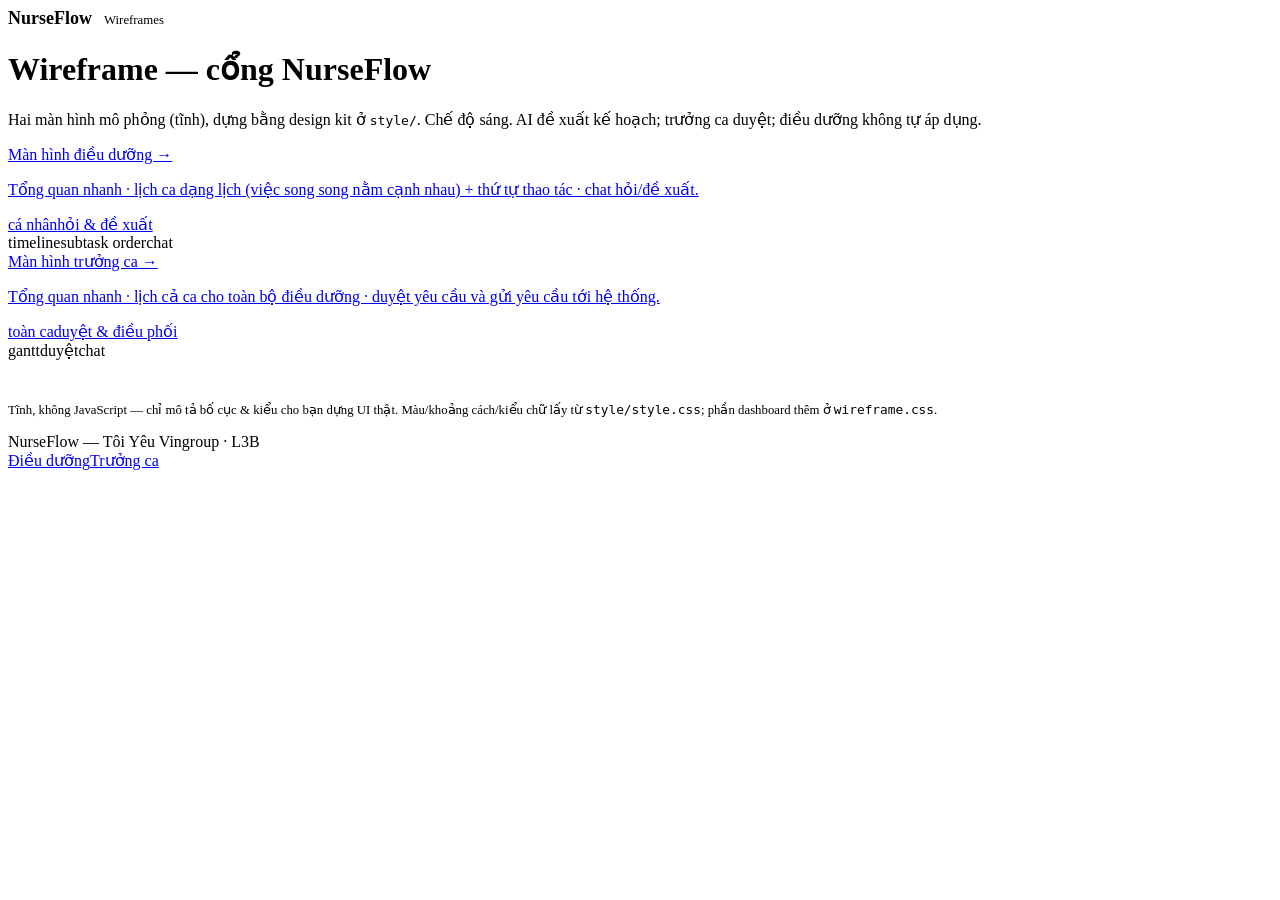
==== design/wireframes/index.html @ 55cc9b74 "feat(design): wireframe cổng NurseFlow (màn hình điều dưỡng & trưởng ca) Hai màn hình mô phỏng tĩnh " ====
<!doctype html>
<html lang="vi">
<head>
  <meta charset="utf-8">
  <meta name="viewport" content="width=device-width, initial-scale=1">
  <title>NurseFlow — Wireframes</title>
  <link rel="stylesheet" href="https://fonts.googleapis.com/css2?family=Inter:wght@400;500;600&display=swap">
  <link rel="stylesheet" href="../../style/style.css">
  <link rel="stylesheet" href="wireframe.css">
</head>
<body>
  <header class="top">
    <div class="brand"><a href="index.html">NurseFlow</a><span class="ctx">Wireframes</span></div>
  </header>

  <main>
    <h1 class="page-h">Wireframe — cổng NurseFlow</h1>
    <p class="page-sub">Hai màn hình mô phỏng (tĩnh), dựng bằng design kit ở <code>style/</code>. Chế độ sáng.
      AI đề xuất kế hoạch; trưởng ca duyệt; điều dưỡng không tự áp dụng.</p>

    <div class="blocks">
      <div class="block-card">
        <a class="bc-main" href="nurse.html">
          <span class="bc-title">Màn hình điều dưỡng →</span>
          <p>Tổng quan nhanh · lịch ca dạng lịch (việc song song nằm cạnh nhau) + thứ tự thao tác · chat hỏi/đề xuất.</p>
          <div class="bc-meta"><span>cá nhân</span><span>hỏi &amp; đề xuất</span></div>
        </a>
        <div class="pills2"><span class="pill">timeline</span><span class="pill">subtask order</span><span class="pill">chat</span></div>
      </div>
      <div class="block-card">
        <a class="bc-main" href="lead.html">
          <span class="bc-title">Màn hình trưởng ca →</span>
          <p>Tổng quan nhanh · lịch cả ca cho toàn bộ điều dưỡng · duyệt yêu cầu và gửi yêu cầu tới hệ thống.</p>
          <div class="bc-meta"><span>toàn ca</span><span>duyệt &amp; điều phối</span></div>
        </a>
        <div class="pills2"><span class="pill">gantt</span><span class="pill">duyệt</span><span class="pill">chat</span></div>
      </div>
    </div>

    <p class="note" style="margin-top:2.5rem">Tĩnh, không JavaScript — chỉ mô tả bố cục &amp; kiểu cho bạn dựng UI thật.
      Màu/khoảng cách/kiểu chữ lấy từ <code>style/style.css</code>; phần dashboard thêm ở <code>wireframe.css</code>.</p>
  </main>

  <footer>
    <div>NurseFlow — Tôi Yêu Vingroup · L3B</div>
    <div class="row"><a href="nurse.html">Điều dưỡng</a><a href="lead.html">Trưởng ca</a></div>
  </footer>
</body>
</html>
---- design/wireframes/wireframe.css ----
/* NurseFlow wireframes — dashboard components on top of style/style.css.
   Only uses tokens from style.css; never hard-codes a colour/radius/font.
   Forces LIGHT mode (kit is OS-driven; these mocks are light on any OS). */

/* ── Force light ─────────────────────────────────────────────── */
:root { color-scheme: light; }
@media (prefers-color-scheme: dark) {
  :root { --background: #fff; --foreground: #5c5a56; --border: #e0e0e0; --card: #f6f6f4; }
}

/* ── Portal header (extends .top) ────────────────────────────── */
.brand { display: flex; align-items: baseline; gap: .75rem; }
.brand a { font-size: 1.125rem; font-weight: 600; color: var(--foreground); text-decoration: none; }
.brand .ctx { font-size: .8rem; color: var(--muted); }
.userbar { display: flex; align-items: center; gap: .75rem; font-size: .875rem; color: var(--muted); flex-wrap: wrap; }
.userbar .name { color: var(--foreground); }
.userbar .sep::before { content: "·"; margin-right: .75rem; }

.page-head { display: flex; justify-content: space-between; align-items: baseline; gap: 1rem; flex-wrap: wrap; margin-top: 1rem; }
.role-tag { font-size: .75rem; text-transform: uppercase; letter-spacing: .06em; color: var(--muted);
  border: 1px solid var(--border); border-radius: var(--radius-full); padding: .15rem .6rem; }

/* ── Overview strip ──────────────────────────────────────────── */
.ov { display: grid; grid-template-columns: repeat(auto-fit, minmax(8.5rem, 1fr));
  border: 1px solid var(--border); border-radius: var(--radius-lg); margin: 1.25rem 0 2.5rem; }
.ov .cell { padding: 1rem 1.25rem; border-left: 1px solid var(--border); }
.ov .cell:first-child { border-left: 0; }
.ov .num { font-size: 1.6rem; font-weight: 600; color: var(--foreground); line-height: 1.1; }
.ov .num.accent { color: var(--accent); }
.ov .lab { font-size: .72rem; text-transform: uppercase; letter-spacing: .06em; color: var(--muted); margin-top: .3rem; }

/* ── Board split (timeline | chat) ───────────────────────────── */
.board { display: grid; gap: 2.5rem; align-items: start; }
@media (min-width: 64rem) { .board { grid-template-columns: minmax(0, 1fr) minmax(0, 1fr); } }
.panel-h { font-size: 1.1rem; font-weight: 600; margin: 0 0 1rem; }
.panel-sub { font-size: .8rem; color: var(--muted); margin: -.5rem 0 1rem; }

/* ── Nurse day-calendar (concurrent lanes) ───────────────────── */
.cal { display: flex; gap: .5rem; }
.cal .axis { width: 2.75rem; flex: none; }
.cal .axis span { display: block; height: 56px; font: .7rem var(--font-mono); color: var(--muted); transform: translateY(-.45em); }
.cal .lanes { position: relative; flex: 1; height: 448px; border-top: 1px solid var(--border);
  background: repeating-linear-gradient(to bottom, transparent 0, transparent 55px, var(--border) 55px, var(--border) 56px); }
.ev { position: absolute; border: 1px solid var(--border); border-left: 2px solid var(--accent);
  border-radius: 0 var(--radius-sm) var(--radius-sm) 0; padding: .25rem .45rem; overflow: hidden;
  background: var(--background); }
.ev .nm { font-size: .78rem; line-height: 1.2; color: var(--foreground); }
.ev .t { font-size: .68rem; color: var(--muted); }
.ev.break { border-left-color: var(--muted); border-style: dashed; }
.ev.break .nm { color: var(--muted); }

/* ── Subtask order flow (interleaved 1.1 → 2.1 → 1.2 → 2.2) ───── */
.flow { margin-top: 1.5rem; display: flex; flex-direction: column; gap: .5rem; }
.flow .grp { border-left: 2px solid var(--border); padding: .1rem 0 .1rem .75rem; display: flex; flex-direction: column; gap: .4rem; }
.flow .grp.concur { border-left-color: var(--accent); }
.flow .eyebrow { font-size: .68rem; text-transform: uppercase; letter-spacing: .06em; color: var(--muted); }
.flow .step { display: flex; align-items: center; gap: .5rem; font-size: .875rem; }
.flow .idx { font: .75rem var(--font-mono); border: 1px solid var(--border); border-radius: var(--radius-sm); padding: .05rem .35rem; color: var(--muted); flex: none; }
.flow .k { font-size: .68rem; border: 1px solid var(--border); border-radius: var(--radius-full); padding: .05rem .45rem; color: var(--muted); white-space: nowrap; }
.flow .arrow { color: var(--muted); font-size: .9rem; padding-left: .2rem; }

/* ── Chat ────────────────────────────────────────────────────── */
.chat { display: flex; flex-direction: column; border: 1px solid var(--border); border-radius: var(--radius-lg);
  min-height: 30rem; max-height: 34rem; }
.chat .log { flex: 1; overflow-y: auto; padding: 1rem; display: flex; flex-direction: column; gap: 1rem; }
.msg { max-width: 85%; }
.msg .who { font-size: .66rem; text-transform: uppercase; letter-spacing: .06em; color: var(--muted); margin-bottom: .25rem; }
.msg .bub { border: 1px solid var(--border); border-radius: var(--radius-lg); padding: .5rem .7rem; font-size: .9rem; line-height: 1.5; }
.msg.ai { align-self: flex-start; }
.msg.ai .bub { background: var(--card); }
.msg.me { align-self: flex-end; }
.msg.me .who { text-align: right; }
.chat .composer { border-top: 1px solid var(--border); padding: .75rem; display: flex; flex-direction: column; gap: .6rem; }
.chat .composer .row { display: flex; gap: .5rem; }
.chat .composer input { flex: 1; }

/* request card (lead inbox) */
.req { border: 1px solid var(--border); border-left: 2px solid var(--accent);
  border-radius: 0 var(--radius-lg) var(--radius-lg) 0; padding: .6rem .75rem; align-self: stretch; max-width: 100%; }
.req .who { font-size: .66rem; text-transform: uppercase; letter-spacing: .06em; color: var(--muted); }
.req p { margin: .3rem 0 0; font-size: .9rem; line-height: 1.45; }
.req .act { display: flex; gap: .5rem; margin-top: .6rem; }
.btn.sm { font-size: .8rem; padding: .3rem .7rem; }

/* ── Lead multi-nurse gantt ──────────────────────────────────── */
.gantt { border: 1px solid var(--border); border-radius: var(--radius-lg); overflow-x: auto; }
.gantt .grid { min-width: 40rem; }
.gantt .head, .gantt .row { display: grid; grid-template-columns: 4.5rem 1fr; }
.gantt .head .ticks, .gantt .row .track { display: block; }
.gantt .head { border-bottom: 1px solid var(--border); }
.gantt .head .who { font-size: .72rem; color: var(--muted); padding: .4rem .5rem; }
.gantt .ticks { position: relative; height: 1.4rem;
  background: repeating-linear-gradient(to right, transparent 0, transparent calc(12.5% - 1px), var(--border) calc(12.5% - 1px), var(--border) 12.5%); }
.gantt .ticks span { position: absolute; top: .25rem; font: .64rem var(--font-mono); color: var(--muted); transform: translateX(.2rem); }
.gantt .row { border-top: 1px solid var(--border); align-items: center; }
.gantt .row .who { font-size: .82rem; padding: .4rem .5rem; color: var(--foreground); }
.gantt .track { position: relative; height: 2.4rem;
  background: repeating-linear-gradient(to right, transparent 0, transparent calc(12.5% - 1px), var(--border) calc(12.5% - 1px), var(--border) 12.5%); }
.bar { position: absolute; top: .45rem; height: 1.5rem; border: 1px solid var(--border); border-left: 2px solid var(--accent);
  border-radius: 0 var(--radius-sm) var(--radius-sm) 0; background: var(--background);
  font-size: .66rem; line-height: 1.5rem; padding: 0 .35rem; overflow: hidden; white-space: nowrap; color: var(--foreground); }
.bar.break { border-left-color: var(--muted); border-style: dashed; color: var(--muted); }

/* small helpers */
.note { font-size: .8rem; color: var(--muted); line-height: 1.5; }
.legend-row { display: flex; gap: 1rem; flex-wrap: wrap; font-size: .72rem; color: var(--muted); margin-top: .75rem; }
.legend-row span { display: flex; align-items: center; gap: .4rem; }
.swatch { width: .9rem; height: .9rem; border: 1px solid var(--border); border-left: 2px solid var(--accent); border-radius: 0 2px 2px 0; flex: none; }
.swatch.break { border-left-color: var(--muted); border-style: dashed; }
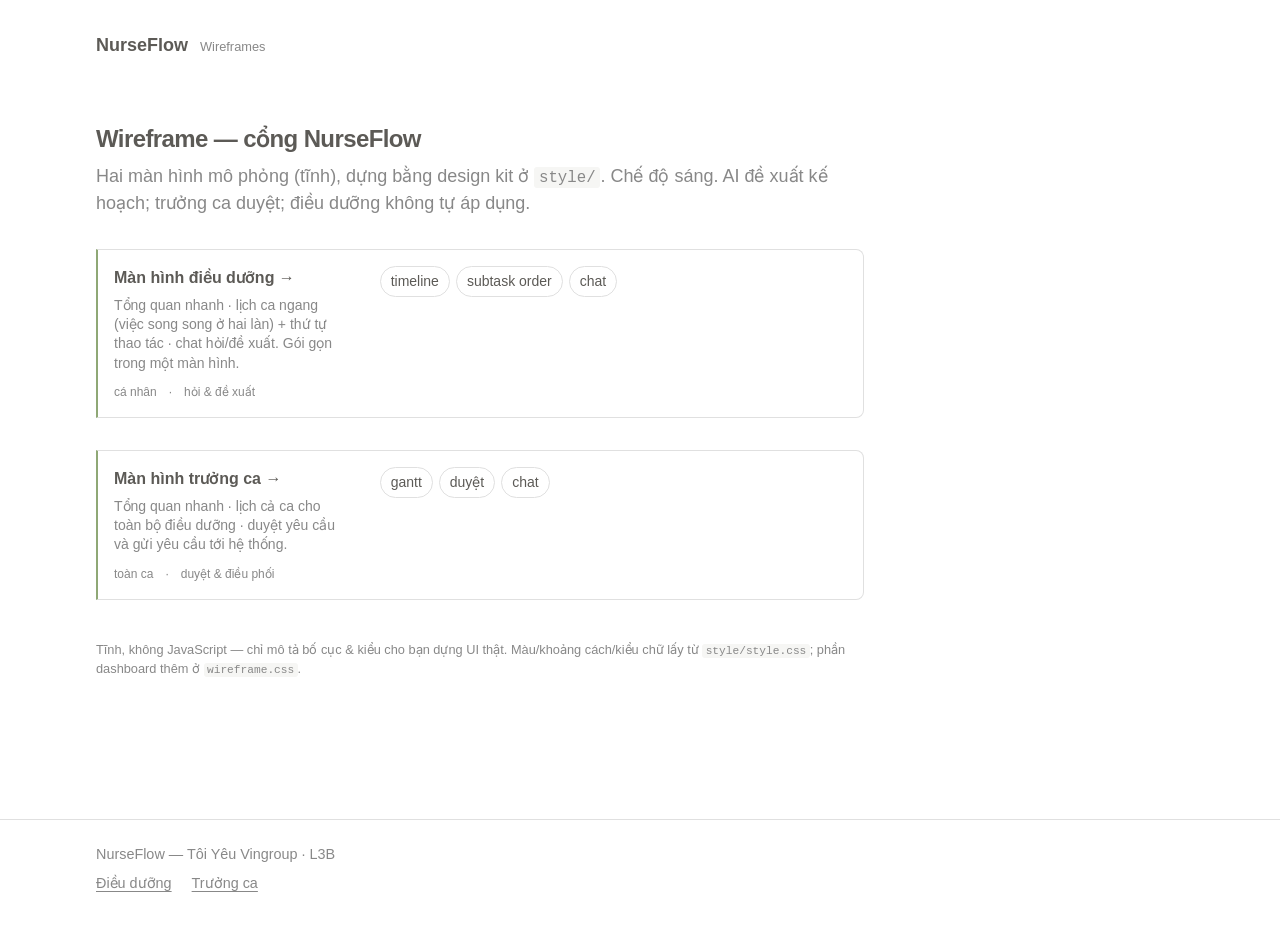
==== commit 53d3b4fb: "fix(design): timeline ngang (robust) + gói gọn màn hình điều dưỡng - Thay timeline dọc (nurse) và ga" ====
--- a/design/wireframes/index.html
+++ b/design/wireframes/index.html
@@ -22,7 +22,7 @@
       <div class="block-card">
         <a class="bc-main" href="nurse.html">
           <span class="bc-title">Màn hình điều dưỡng →</span>
-          <p>Tổng quan nhanh · lịch ca dạng lịch (việc song song nằm cạnh nhau) + thứ tự thao tác · chat hỏi/đề xuất.</p>
+          <p>Tổng quan nhanh · lịch ca ngang (việc song song ở hai làn) + thứ tự thao tác · chat hỏi/đề xuất. Gói gọn trong một màn hình.</p>
           <div class="bc-meta"><span>cá nhân</span><span>hỏi &amp; đề xuất</span></div>
         </a>
         <div class="pills2"><span class="pill">timeline</span><span class="pill">subtask order</span><span class="pill">chat</span></div>
--- a/style/style.css
+++ b/style/style.css
@@ -0,0 +1,216 @@
+/* lit1-lab style kit: tokens, base and components, framework-agnostic.
+   Extracted from app/globals.css with overrides resolved to their final values.
+   Font: load Inter (e.g. Google Fonts "Inter" or @fontsource-variable/inter); Helvetica Neue is used where installed.
+   See STYLE.md for the rules behind every value. */
+
+/* ── 1. Tokens ─────────────────────────────────────────────── */
+:root {
+  --background: #fff;
+  --foreground: #5c5a56;   /* warm grey-brown body text, never pure black */
+  --muted: #888;           /* meta, dates, captions, inactive nav, labels */
+  --muted-light: #444;     /* TOC track */
+  --border: #e0e0e0;       /* every hairline */
+  --card: #f6f6f4;         /* subtle surface: code, selected rows */
+  --accent: #8fa876;       /* sage: hover / active / emphasis only */
+  --highlight: #a8c090;    /* hover of accent-coloured links */
+  --dot-recent: #51cf66;
+  --dot-fresh: #facc15;
+
+  --font-sans: "Inter Variable", "Inter", system-ui, sans-serif;
+  --font-display: "Helvetica Neue", Helvetica, var(--font-sans);
+  --font-mono: ui-monospace, SFMono-Regular, Menlo, Monaco, Consolas, "Liberation Mono", "Courier New", monospace;
+
+  --width: 48rem;          /* prose / narrow page cap */
+  --gutter: 1.25rem;
+  --radius-xs: 2px; --radius-sm: 4px; --radius-md: 6px; --radius-lg: 8px; --radius-full: 999px;
+  --ease: 150ms;
+}
+@media (prefers-color-scheme: dark) {
+  :root { --background: #1a1a1a; --foreground: #e0e0e0; --border: #333; --card: #232322; }
+}
+
+/* ── 2. Base ───────────────────────────────────────────────── */
+* { box-sizing: border-box; }
+html { -webkit-text-size-adjust: 100%; }
+body {
+  margin: 0; background: var(--background); color: var(--foreground);
+  font: 1rem/1.5 var(--font-display); font-feature-settings: "kern" 1, "liga" 1; -webkit-font-smoothing: antialiased;
+}
+main, header.top, footer { padding-left: 1.5rem; padding-right: 1.5rem; }
+main { padding-top: 2rem; padding-bottom: 3rem; }
+@media (min-width: 48rem) { main, header.top, footer { padding-left: 3rem; padding-right: 3rem; } }
+@media (min-width: 64rem) { main, header.top, footer { padding-left: 6rem; padding-right: 6rem; } }
+main:not(.wide) > *, footer > * { max-width: var(--width); }   /* <main class="wide"> = full width */
+
+a { color: inherit; text-decoration-color: var(--muted); text-underline-offset: 3px; }
+a:hover { text-decoration-color: currentColor; }
+:focus-visible { outline: 2px solid var(--accent); outline-offset: 2px; border-radius: 2px; }
+::selection { background: var(--accent); color: #1a1a1a; }
+
+h1 { font-size: 2.25rem; line-height: 1.11; letter-spacing: -.025em; margin: 2rem 0 .75rem; font-weight: 600; }
+h2 { font-size: 1.4rem; line-height: 1.3; margin: 2.5rem 0 .75rem; letter-spacing: -.01em; font-weight: 600; }
+h3 { font-size: 1.1rem; margin: 1.75rem 0 .5rem; font-weight: 600; }
+@media (max-width: 480px) { h1 { font-size: 1.875rem; } }
+
+.lede { color: var(--muted); font-size: 1.125rem; line-height: 1.55; margin: 0 0 1.5rem; }
+.meta { color: var(--muted); font-size: .875rem; margin: .25rem 0 0; }
+code { font: .875em var(--font-mono); background: var(--card); padding: .1em .3em; border-radius: 3px; }
+pre { background: var(--card); border: 1px solid var(--border); border-radius: var(--radius-sm); padding: .9rem 1rem; overflow-x: auto; font-size: .85rem; line-height: 1.55; }
+pre code { background: none; padding: 0; font-size: inherit; }
+.scroll { overflow-x: auto; }
+table { border-collapse: collapse; font-size: .95rem; width: 100%; }
+th, td { text-align: left; padding: .45rem .75rem .45rem 0; border-bottom: 1px solid var(--border); }
+th { font-weight: 500; }
+img { max-width: 100%; height: auto; }
+figure { margin: 1.1rem 0; } figcaption { color: var(--muted); font-size: .85rem; margin-top: .4rem; }
+details { margin: 1.5rem 0; } summary { cursor: pointer; font-weight: 600; }
+
+@media (prefers-reduced-motion: reduce) {
+  * { transition: none !important; animation: none !important; scroll-behavior: auto !important; }
+}
+
+/* ── 3. Header, nav, search, footer ───────────────────────── */
+.top { display: flex; justify-content: space-between; align-items: center; padding-top: 2rem; gap: 1rem; }
+.top nav { display: flex; gap: 1.25rem; flex-wrap: wrap; }
+.top nav a { text-decoration: none; color: var(--muted); font-size: 1.125rem; padding-bottom: 2px; transition: color var(--ease); }
+.top nav a:hover { color: var(--foreground); }
+.top nav a[aria-current] { color: var(--foreground); border-bottom: 1px solid var(--foreground); }
+
+.search { display: flex; align-items: center; gap: .75rem; background: none; border: 0; color: var(--muted); cursor: pointer; font: inherit; }
+.kbd { font: .8rem var(--font-mono); border: 1px solid var(--border); border-radius: var(--radius-sm); padding: .1rem .4rem; }
+
+footer { margin-top: 5rem; padding-top: 1.5rem; padding-bottom: 3rem; color: var(--muted); font-size: .9rem; border-top: 1px solid var(--border); }
+footer .row { display: flex; gap: 1.25rem; flex-wrap: wrap; margin-top: .5rem; }
+
+/* ── 4. Page headings, labels, sections ───────────────────── */
+.page-h { font-size: 1.5rem; line-height: 1.33; font-weight: 600; letter-spacing: -.025em; margin: 2rem 0 .5rem; }
+.page-sub { font-size: 1.125rem; color: var(--muted); margin: 0 0 2rem; }
+.headrow { display: flex; justify-content: space-between; align-items: baseline; gap: 1rem; flex-wrap: wrap; }
+.sec-h { font-size: 1.25rem; line-height: 1.4; font-weight: 600; margin: 3.5rem 0 0; padding-bottom: .75rem; border-bottom: 1px solid var(--border); }
+.sub { font-size: .875rem; font-weight: 400; text-transform: uppercase; letter-spacing: .1em; color: var(--muted); margin: 1.75rem 0 .75rem; }
+.side-label { font-size: .75rem; font-weight: 500; color: var(--muted); text-transform: uppercase; letter-spacing: .05em; margin: 0 0 .75rem; }
+
+/* status dots + legend */
+.legend { display: flex; gap: 1rem; font-size: .875rem; color: var(--muted); }
+.legend span { display: flex; align-items: center; gap: .5rem; }
+.dot { display: inline-block; width: .5rem; height: .5rem; border-radius: 50%; flex-shrink: 0; }
+.dot.recent { background: var(--dot-recent); } .dot.fresh { background: var(--dot-fresh); }
+
+/* accordion with +/− */
+.about { margin: 2rem 0; border-top: 1px solid var(--border); border-bottom: 1px solid var(--border); }
+.about summary { list-style: none; display: flex; justify-content: space-between; padding: 1.25rem 0; font-size: .875rem; font-weight: 400; text-transform: uppercase; letter-spacing: .1em; color: var(--muted); }
+.about summary::-webkit-details-marker { display: none; }
+.about summary::after { content: "+"; font-size: 1.125rem; line-height: 1; }
+.about[open] summary::after { content: "−"; }
+.about p { margin-top: 0; padding-bottom: 1.25rem; color: var(--muted); }
+
+/* ── 5. Lists ──────────────────────────────────────────────── */
+.recent, .plain { list-style: none; padding: 0; margin: 0; }
+.recent li { border-bottom: 1px solid var(--border); }
+.recent li a { display: flex; justify-content: space-between; gap: 1rem; padding: 1rem 0; text-decoration: none; transition: color var(--ease); }
+.recent li a:hover { color: var(--accent); }
+.recent time { color: var(--muted); font-size: .875rem; white-space: nowrap; }
+
+.plain a { display: flex; justify-content: space-between; align-items: center; gap: 1rem; padding: .3rem 0; text-decoration: none; transition: color var(--ease); }
+.plain a:hover { color: var(--accent); }
+
+.groups { display: grid; gap: 0 4.5rem; }
+@media (min-width: 48rem) { .groups { grid-template-columns: 1fr 1fr; } }
+
+/* ── 6. Cards and pills ───────────────────────────────────── */
+.blocks { display: flex; flex-direction: column; gap: 2rem; }
+.block-card {
+  padding: 1rem; border: 1px solid var(--border); border-left: 2px solid var(--accent);
+  border-radius: 0 var(--radius-lg) var(--radius-lg) 0; display: grid; grid-template-columns: 1fr; gap: 1rem;
+}
+@media (min-width: 48rem) { .block-card { grid-template-columns: 1fr 2fr; gap: 2rem; } }
+.bc-main { display: block; text-decoration: none; transition: color var(--ease); }
+.bc-main:hover { color: var(--accent); }
+.bc-title { font-weight: 600; font-size: 1rem; }
+.bc-main p { font-size: .875rem; line-height: 1.375; color: var(--muted); margin: .375rem 0 0; }
+.bc-meta { display: flex; align-items: center; gap: .75rem; margin-top: .625rem; font-size: .75rem; color: var(--muted); }
+.bc-meta span + span::before { content: "·"; margin-right: .75rem; }
+
+.pills2 { display: flex; flex-wrap: wrap; gap: .375rem; align-content: flex-start; }
+.pill { font-size: .875rem; padding: .25rem .625rem; border: 1px solid var(--border); border-radius: var(--radius-full); text-decoration: none; transition: all var(--ease); }
+a.pill:hover, button.pill:hover { border-color: var(--accent); color: var(--accent); }
+
+.pills { list-style: none; display: flex; flex-wrap: wrap; gap: .5rem; padding: 0; margin: 1rem 0 0; }
+.pills li { border: 1px solid var(--border); border-radius: var(--radius-sm); padding: .25rem .5rem; font-size: .75rem; line-height: 1.33; }
+
+/* ── 7. Detail page: header + 75/25 split with sticky sidebar ── */
+.back { display: inline-block; margin: 0 0 4rem; font-size: .875rem; line-height: 1.43; text-decoration: none; }
+.back:hover { text-decoration: underline; }
+.ahead { margin-bottom: 2rem; }
+.ahead .meta { font-size: .875rem; line-height: 1.43; }
+.ahead h1 { font-size: 2.25rem; font-weight: 600; line-height: 1.11; margin: .5rem 0 1rem; }
+.ahead .lede { font-size: 1rem; line-height: 1.5; margin-bottom: 0; }
+@media (min-width: 64rem) { .ahead { width: 75%; margin-bottom: 3rem; } }
+@media (max-width: 40rem) { .ahead h1 { font-size: 1.875rem; } }
+
+.cols { display: flex; flex-direction: column; gap: 2rem; }
+@media (min-width: 64rem) { .cols { flex-direction: row; gap: 4rem; } }
+.cols > article, .cols > .content { width: 100%; min-width: 0; }
+@media (min-width: 64rem) { .cols > article, .cols > .content { width: 75%; } }
+
+.side { display: none; }
+@media (min-width: 64rem) { .side { display: block; width: 25%; } }
+.side .sticky { position: sticky; top: 3rem; margin-top: 2rem; display: flex; flex-direction: column; gap: 1.5rem; font-size: .875rem; }
+.side section ul { list-style: disc; padding-left: 1rem; margin: 0; display: flex; flex-direction: column; gap: .5rem; }
+.side section li, .side section p:not(.side-label) { font-size: .75rem; line-height: 1.625; color: var(--muted); }
+
+/* long-form reading text */
+article { line-height: 1.625; }
+main.wide article { font-size: 1.125rem; line-height: 1.75; }
+article :is(p, ul, ol, blockquote, figure, pre) { margin: 1.1rem 0; }
+article a { color: var(--accent); text-decoration-color: var(--accent); }
+article a:hover { color: var(--highlight); }
+article h2 { font-size: 1.875rem; line-height: 1.2; font-weight: 500; letter-spacing: -.025em; margin: 3rem 0 1.25rem; }
+article h3 { font-size: 1.5rem; line-height: 1.3; font-weight: 500; margin: 2.25rem 0 1rem; }
+article h4 { font-size: 1.25rem; font-weight: 500; margin: 1.75rem 0 .75rem; }
+article ul, article ol { padding-left: 1.5rem; }
+article strong { font-weight: 600; color: var(--foreground); }
+article blockquote { border-left: 2px solid var(--border); padding-left: 1rem; margin-left: 0; color: var(--muted); }
+article img { display: block; border-radius: var(--radius-xs); }
+
+/* sidebar table of contents with progress track */
+.toc { display: flex; gap: .75rem; }
+.toc ul { list-style: none; padding: 0; margin: 0; min-width: 0; display: flex; flex-direction: column; gap: .5rem; position: relative; }
+.track { position: relative; width: .375rem; flex-shrink: 0; border-radius: var(--radius-full); background: var(--muted-light); overflow: hidden; }
+.track .prog { position: absolute; top: 0; width: 100%; background: var(--accent); opacity: .3; transition: all var(--ease); }
+.track .ind { position: absolute; width: 100%; background: var(--foreground); transition: all var(--ease); }
+.toc a { display: block; padding: .125rem .5rem; margin: 0 -.5rem; border-radius: .25rem; color: var(--muted); text-decoration: none; overflow-wrap: anywhere; transition: color var(--ease); }
+.toc a:hover { color: var(--foreground); }
+.toc a.on { background: var(--accent); color: #fff; font-weight: 500; }
+
+/* ── 8. Command palette (⌘K) ──────────────────────────────── */
+.pal-back { position: fixed; inset: 0; background: rgba(0,0,0,.5); display: flex; justify-content: center; align-items: flex-start; padding: 12vh var(--gutter) 0; z-index: 50; }
+.pal { width: 100%; max-width: 36rem; background: var(--background); border: 1px solid var(--border); border-radius: var(--radius-lg); overflow: hidden; }
+.pal input { width: 100%; border: 0; border-bottom: 1px solid var(--border); background: none; color: inherit; font: 1rem var(--font-display); padding: .9rem 1rem; outline: none; }
+.pal ul { list-style: none; margin: 0; padding: .25rem; max-height: 50vh; overflow-y: auto; }
+.pal li { display: flex; justify-content: space-between; gap: 1rem; padding: .5rem .75rem; border-radius: var(--radius-sm); cursor: pointer; }
+.pal li[aria-selected="true"] { background: var(--card); }
+.pal li small { color: var(--muted); }
+
+/* ── 9. Forms and buttons (extension: not on the site yet, same rules) ── */
+label { display: block; font-size: .875rem; color: var(--muted); margin-bottom: .375rem; }
+input:not([type=checkbox]):not([type=radio]), select, textarea {
+  width: 100%; font: inherit; color: inherit; background: transparent;
+  border: 1px solid var(--border); border-radius: var(--radius-sm); padding: .6rem .75rem; transition: border-color var(--ease);
+}
+input:hover, select:hover, textarea:hover { border-color: var(--muted); }
+input::placeholder, textarea::placeholder { color: var(--muted); }
+input[type=checkbox], input[type=radio] { accent-color: var(--accent); }
+.field { margin: 0 0 1.25rem; }
+.hint { font-size: .75rem; color: var(--muted); margin-top: .375rem; }
+
+.btn {
+  display: inline-flex; align-items: center; gap: .5rem; font: inherit; font-size: .9375rem; color: var(--foreground);
+  background: transparent; border: 1px solid var(--border); border-radius: var(--radius-md); padding: .5rem 1rem;
+  cursor: pointer; text-decoration: none; transition: color var(--ease), border-color var(--ease);
+}
+.btn:hover { border-color: var(--accent); color: var(--accent); }
+.btn.primary { border-color: var(--foreground); }               /* emphasis = darker outline, never a fill */
+.btn.primary:hover { border-color: var(--accent); }
+.btn:disabled { color: var(--muted); border-color: var(--border); cursor: not-allowed; }
+.btn.link { border: 0; padding: 0; text-decoration: underline; text-decoration-color: var(--muted); text-underline-offset: 3px; }
--- a/design/wireframes/wireframe.css
+++ b/design/wireframes/wireframe.css
@@ -9,7 +9,7 @@
 }
 
 /* ── Portal header (extends .top) ────────────────────────────── */
-.brand { display: flex; align-items: baseline; gap: .75rem; }
+.brand { display: flex; align-items: baseline; gap: .75rem; flex-wrap: wrap; }
 .brand a { font-size: 1.125rem; font-weight: 600; color: var(--foreground); text-decoration: none; }
 .brand .ctx { font-size: .8rem; color: var(--muted); }
 .userbar { display: flex; align-items: center; gap: .75rem; font-size: .875rem; color: var(--muted); flex-wrap: wrap; }
@@ -22,47 +22,54 @@
 
 /* ── Overview strip ──────────────────────────────────────────── */
 .ov { display: grid; grid-template-columns: repeat(auto-fit, minmax(8.5rem, 1fr));
-  border: 1px solid var(--border); border-radius: var(--radius-lg); margin: 1.25rem 0 2.5rem; }
-.ov .cell { padding: 1rem 1.25rem; border-left: 1px solid var(--border); }
+  border: 1px solid var(--border); border-radius: var(--radius-lg); margin: 1.25rem 0 2rem; }
+.ov .cell { padding: .9rem 1.25rem; border-left: 1px solid var(--border); }
 .ov .cell:first-child { border-left: 0; }
-.ov .num { font-size: 1.6rem; font-weight: 600; color: var(--foreground); line-height: 1.1; }
+.ov .num { font-size: 1.5rem; font-weight: 600; color: var(--foreground); line-height: 1.1; }
 .ov .num.accent { color: var(--accent); }
 .ov .lab { font-size: .72rem; text-transform: uppercase; letter-spacing: .06em; color: var(--muted); margin-top: .3rem; }
 
 /* ── Board split (timeline | chat) ───────────────────────────── */
 .board { display: grid; gap: 2.5rem; align-items: start; }
 @media (min-width: 64rem) { .board { grid-template-columns: minmax(0, 1fr) minmax(0, 1fr); } }
-.panel-h { font-size: 1.1rem; font-weight: 600; margin: 0 0 1rem; }
-.panel-sub { font-size: .8rem; color: var(--muted); margin: -.5rem 0 1rem; }
+.panel-h { font-size: 1.1rem; font-weight: 600; margin: 0 0 .75rem; }
+.panel-sub { font-size: .8rem; color: var(--muted); margin: -.4rem 0 1rem; }
 
-/* ── Nurse day-calendar (concurrent lanes) ───────────────────── */
-.cal { display: flex; gap: .5rem; }
-.cal .axis { width: 2.75rem; flex: none; }
-.cal .axis span { display: block; height: 56px; font: .7rem var(--font-mono); color: var(--muted); transform: translateY(-.45em); }
-.cal .lanes { position: relative; flex: 1; height: 448px; border-top: 1px solid var(--border);
-  background: repeating-linear-gradient(to bottom, transparent 0, transparent 55px, var(--border) 55px, var(--border) 56px); }
-.ev { position: absolute; border: 1px solid var(--border); border-left: 2px solid var(--accent);
-  border-radius: 0 var(--radius-sm) var(--radius-sm) 0; padding: .25rem .45rem; overflow: hidden;
-  background: var(--background); }
-.ev .nm { font-size: .78rem; line-height: 1.2; color: var(--foreground); }
-.ev .t { font-size: .68rem; color: var(--muted); }
-.ev.break { border-left-color: var(--muted); border-style: dashed; }
-.ev.break .nm { color: var(--muted); }
+/* ── Horizontal timeline (nurse lanes + lead nurses share this) ── */
+/* Each row = [label | area]. Bars are positioned by left/width % of the area,
+   where the area spans the whole shift, so % maps directly to time. Robust:
+   no cross-column offset math, no per-bar pixel coordinates. */
+.htl { border: 1px solid var(--border); border-radius: var(--radius-lg); overflow: hidden; }
+.htl .r { display: grid; grid-template-columns: 4.25rem minmax(0, 1fr); }
+.htl .r + .r { border-top: 1px solid var(--border); }
+.htl .lab { font-size: .72rem; color: var(--muted); padding: .3rem .5rem; display: flex; align-items: center;
+  border-right: 1px solid var(--border); background: var(--card); }
+.htl .area { position: relative; min-width: 0; }
+.htl .axis { height: 1.4rem; }
+.htl .axis .hh { position: absolute; top: .3rem; font: .62rem var(--font-mono); color: var(--muted); white-space: nowrap; }
+.htl .axis .hh.end { right: .3rem; }
+.htl .track { height: 2.4rem;
+  background: repeating-linear-gradient(to right, var(--border) 0 1px, transparent 1px calc(100% / 8)); }
+.htl .bar { position: absolute; top: .4rem; height: 1.6rem; display: flex; align-items: center;
+  border: 1px solid var(--border); border-left: 2px solid var(--accent); border-radius: 0 var(--radius-sm) var(--radius-sm) 0;
+  background: var(--background); font-size: .68rem; line-height: 1.1; padding: 0 .35rem; overflow: hidden;
+  white-space: nowrap; color: var(--foreground); }
+.htl .bar.break { border-left-color: var(--muted); border-style: dashed; background: var(--card); }
 
 /* ── Subtask order flow (interleaved 1.1 → 2.1 → 1.2 → 2.2) ───── */
-.flow { margin-top: 1.5rem; display: flex; flex-direction: column; gap: .5rem; }
+.flow { display: flex; flex-direction: column; gap: .5rem; }
 .flow .grp { border-left: 2px solid var(--border); padding: .1rem 0 .1rem .75rem; display: flex; flex-direction: column; gap: .4rem; }
 .flow .grp.concur { border-left-color: var(--accent); }
 .flow .eyebrow { font-size: .68rem; text-transform: uppercase; letter-spacing: .06em; color: var(--muted); }
 .flow .step { display: flex; align-items: center; gap: .5rem; font-size: .875rem; }
 .flow .idx { font: .75rem var(--font-mono); border: 1px solid var(--border); border-radius: var(--radius-sm); padding: .05rem .35rem; color: var(--muted); flex: none; }
-.flow .k { font-size: .68rem; border: 1px solid var(--border); border-radius: var(--radius-full); padding: .05rem .45rem; color: var(--muted); white-space: nowrap; }
+.flow .k { font-size: .68rem; border: 1px solid var(--border); border-radius: var(--radius-full); padding: .05rem .45rem; color: var(--muted); white-space: nowrap; margin-left: auto; }
 .flow .arrow { color: var(--muted); font-size: .9rem; padding-left: .2rem; }
 
 /* ── Chat ────────────────────────────────────────────────────── */
 .chat { display: flex; flex-direction: column; border: 1px solid var(--border); border-radius: var(--radius-lg);
-  min-height: 30rem; max-height: 34rem; }
-.chat .log { flex: 1; overflow-y: auto; padding: 1rem; display: flex; flex-direction: column; gap: 1rem; }
+  min-height: 24rem; max-height: 34rem; }
+.chat .log { flex: 1; overflow-y: auto; padding: 1rem; display: flex; flex-direction: column; gap: 1rem; min-height: 0; }
 .msg { max-width: 85%; }
 .msg .who { font-size: .66rem; text-transform: uppercase; letter-spacing: .06em; color: var(--muted); margin-bottom: .25rem; }
 .msg .bub { border: 1px solid var(--border); border-radius: var(--radius-lg); padding: .5rem .7rem; font-size: .9rem; line-height: 1.5; }
@@ -82,28 +89,26 @@
 .req .act { display: flex; gap: .5rem; margin-top: .6rem; }
 .btn.sm { font-size: .8rem; padding: .3rem .7rem; }
 
-/* ── Lead multi-nurse gantt ──────────────────────────────────── */
-.gantt { border: 1px solid var(--border); border-radius: var(--radius-lg); overflow-x: auto; }
-.gantt .grid { min-width: 40rem; }
-.gantt .head, .gantt .row { display: grid; grid-template-columns: 4.5rem 1fr; }
-.gantt .head .ticks, .gantt .row .track { display: block; }
-.gantt .head { border-bottom: 1px solid var(--border); }
-.gantt .head .who { font-size: .72rem; color: var(--muted); padding: .4rem .5rem; }
-.gantt .ticks { position: relative; height: 1.4rem;
-  background: repeating-linear-gradient(to right, transparent 0, transparent calc(12.5% - 1px), var(--border) calc(12.5% - 1px), var(--border) 12.5%); }
-.gantt .ticks span { position: absolute; top: .25rem; font: .64rem var(--font-mono); color: var(--muted); transform: translateX(.2rem); }
-.gantt .row { border-top: 1px solid var(--border); align-items: center; }
-.gantt .row .who { font-size: .82rem; padding: .4rem .5rem; color: var(--foreground); }
-.gantt .track { position: relative; height: 2.4rem;
-  background: repeating-linear-gradient(to right, transparent 0, transparent calc(12.5% - 1px), var(--border) calc(12.5% - 1px), var(--border) 12.5%); }
-.bar { position: absolute; top: .45rem; height: 1.5rem; border: 1px solid var(--border); border-left: 2px solid var(--accent);
-  border-radius: 0 var(--radius-sm) var(--radius-sm) 0; background: var(--background);
-  font-size: .66rem; line-height: 1.5rem; padding: 0 .35rem; overflow: hidden; white-space: nowrap; color: var(--foreground); }
-.bar.break { border-left-color: var(--muted); border-style: dashed; color: var(--muted); }
-
-/* small helpers */
+/* ── Small helpers ───────────────────────────────────────────── */
 .note { font-size: .8rem; color: var(--muted); line-height: 1.5; }
-.legend-row { display: flex; gap: 1rem; flex-wrap: wrap; font-size: .72rem; color: var(--muted); margin-top: .75rem; }
+.legend-row { display: flex; gap: 1rem; flex-wrap: wrap; font-size: .72rem; color: var(--muted); margin-top: .6rem; }
 .legend-row span { display: flex; align-items: center; gap: .4rem; }
 .swatch { width: .9rem; height: .9rem; border: 1px solid var(--border); border-left: 2px solid var(--accent); border-radius: 0 2px 2px 0; flex: none; }
-.swatch.break { border-left-color: var(--muted); border-style: dashed; }
+.swatch.break { border-left-color: var(--muted); border-style: dashed; background: var(--card); }
+
+/* ── One-screen app shell (nurse page: body.app) ─────────────── */
+/* Below 64rem the page flows and scrolls normally. At desktop it locks to the
+   viewport: the timeline + order sit above, the chat fills and scrolls inside. */
+@media (min-width: 64rem) {
+  body.app { height: 100vh; display: flex; flex-direction: column; overflow: hidden; }
+  body.app > main { flex: 1; min-height: 0; display: flex; flex-direction: column;
+    padding-top: 1.25rem; padding-bottom: 1.25rem; }
+  body.app footer { display: none; }
+  body.app .page-head { margin-top: .5rem; }
+  body.app .ov { margin: 1rem 0 1.5rem; }
+  body.app .tlwrap { margin-bottom: 1.5rem; flex: none; }
+  body.app .board { flex: 1; min-height: 0; align-items: stretch; }
+  body.app .board > section { min-height: 0; display: flex; flex-direction: column; }
+  body.app .orderpane { overflow-y: auto; }
+  body.app .chat { max-height: none; height: 100%; min-height: 0; }
+}
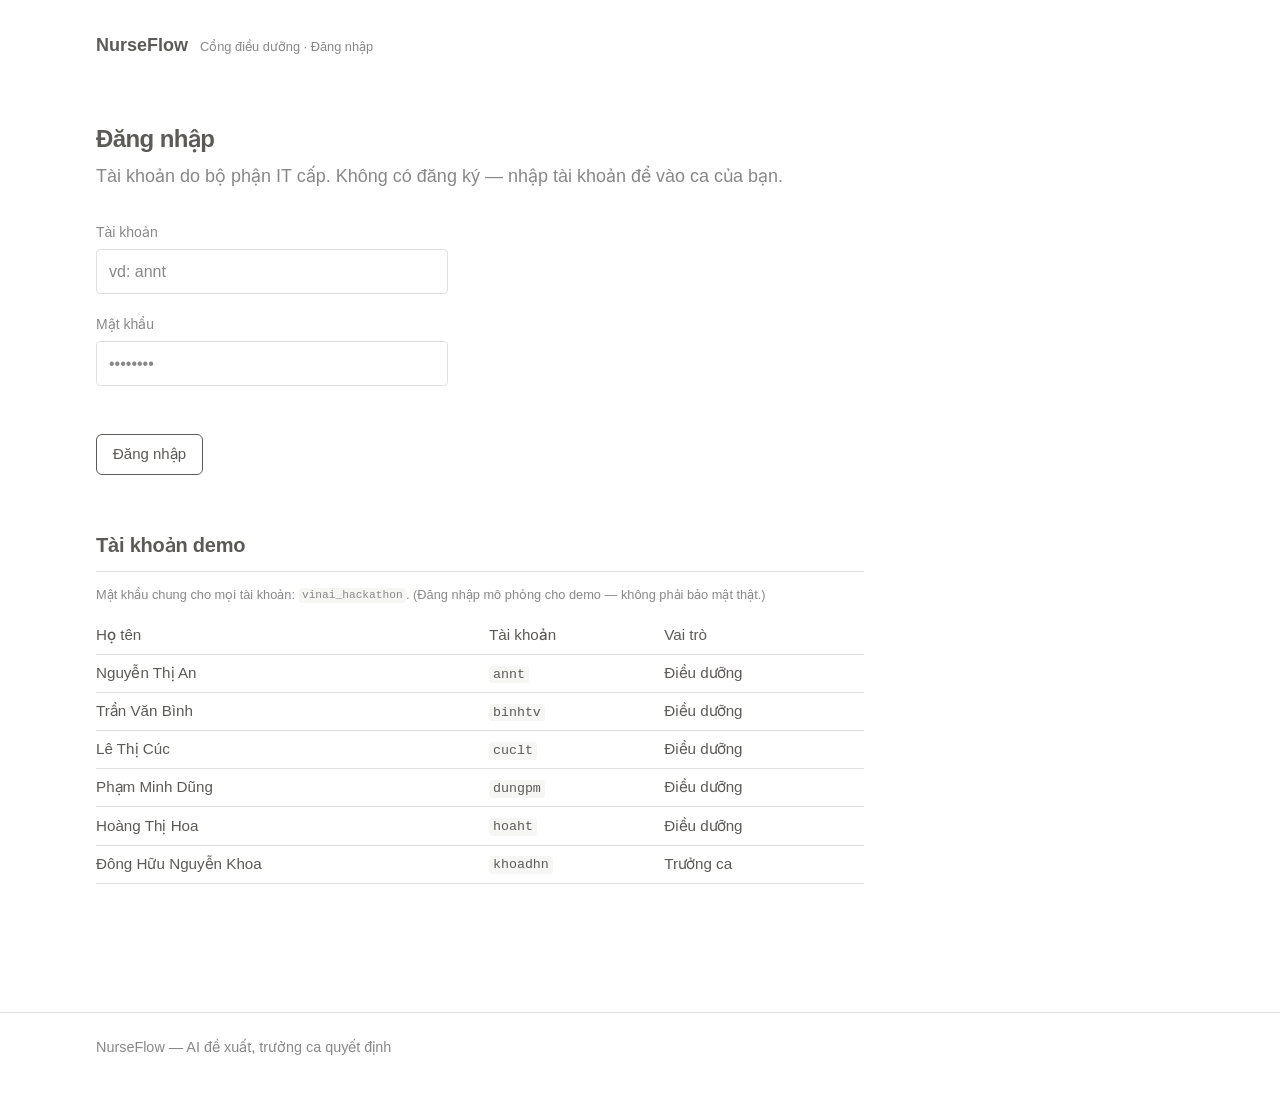
==== commit 98034459: "feat(frontend): hệ thống tài khoản (login mock) + demo 5 đd/20 bệnh nhân/24 việc - build_demo.py: ca" ====
--- a/design/wireframes/index.html
+++ b/design/wireframes/index.html
@@ -4,6 +4,7 @@
   <meta charset="utf-8">
   <meta name="viewport" content="width=device-width, initial-scale=1">
   <title>NurseFlow — Wireframes</title>
+  <script>location.replace("login.html");</script>
   <link rel="stylesheet" href="https://fonts.googleapis.com/css2?family=Inter:wght@400;500;600&display=swap">
   <link rel="stylesheet" href="../../style/style.css">
   <link rel="stylesheet" href="wireframe.css">
